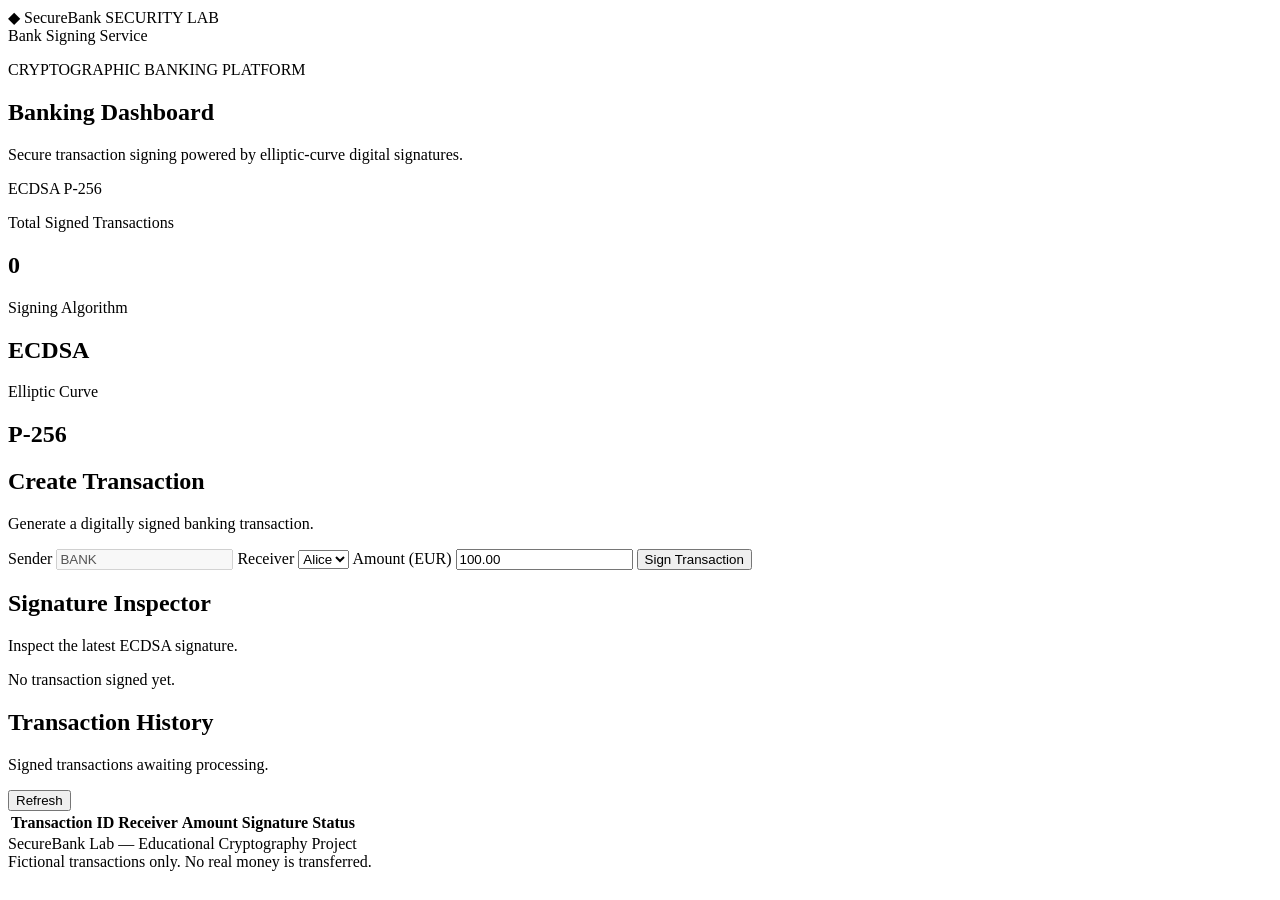
==== frontend/index.html @ b235e4d7 "Phase 3: Implement banking website and ECDSA signing API" ====
<!DOCTYPE html>
<html lang="en">
<head>
    <meta charset="UTF-8">
    <meta name="viewport" content="width=device-width, initial-scale=1.0">

    <title>SecureBank | ECDSA Security Lab</title>

    <link rel="stylesheet" href="/style.css">
</head>

<body>

    <header class="navbar">
        <div class="brand">
            <span class="brand-icon">◆</span>
            SecureBank
            <span class="lab-badge">SECURITY LAB</span>
        </div>

        <div class="nav-right">
            <span class="status-dot"></span>
            <span>Bank Signing Service</span>
        </div>
    </header>

    <main class="container">

        <section class="hero">
            <div>
                <p class="eyebrow">CRYPTOGRAPHIC BANKING PLATFORM</p>
                <h1>Banking Dashboard</h1>
                <p class="subtitle">
                    Secure transaction signing powered by
                    elliptic-curve digital signatures.
                </p>
            </div>

            <div class="mode-badge">
                ECDSA P-256
            </div>
        </section>

        <section class="stats">

            <div class="stat-card">
                <p>Total Signed Transactions</p>
                <h2 id="totalTransactions">0</h2>
            </div>

            <div class="stat-card">
                <p>Signing Algorithm</p>
                <h2>ECDSA</h2>
            </div>

            <div class="stat-card">
                <p>Elliptic Curve</p>
                <h2>P-256</h2>
            </div>

        </section>

        <section class="grid">

            <div class="card">

                <h2>Create Transaction</h2>

                <p class="card-description">
                    Generate a digitally signed banking transaction.
                </p>

                <form id="transactionForm">

                    <label>Sender</label>
                    <input
                        type="text"
                        value="BANK"
                        disabled
                    >

                    <label>Receiver</label>

                    <select id="receiver" required>
                        <option value="ALICE">Alice</option>
                        <option value="BOB">Bob</option>
                    </select>

                    <label>Amount (EUR)</label>

                    <input
                        type="number"
                        id="amount"
                        min="0.01"
                        step="0.01"
                        value="100.00"
                        required
                    >

                    <button type="submit" id="signButton">
                        Sign Transaction
                    </button>

                </form>

                <div id="message"></div>

            </div>

            <div class="card">

                <h2>Signature Inspector</h2>

                <p class="card-description">
                    Inspect the latest ECDSA signature.
                </p>

                <div id="signatureResult" class="empty-state">
                    No transaction signed yet.
                </div>

            </div>

        </section>

        <section class="card history-card">

            <div class="section-heading">
                <div>
                    <h2>Transaction History</h2>
                    <p class="card-description">
                        Signed transactions awaiting processing.
                    </p>
                </div>

                <button
                    class="secondary-button"
                    onclick="loadTransactions()"
                >
                    Refresh
                </button>
            </div>

            <div class="table-wrapper">

                <table>

                    <thead>
                        <tr>
                            <th>Transaction ID</th>
                            <th>Receiver</th>
                            <th>Amount</th>
                            <th>Signature</th>
                            <th>Status</th>
                        </tr>
                    </thead>

                    <tbody id="transactionTable">
                    </tbody>

                </table>

            </div>

        </section>

        <footer>
            SecureBank Lab — Educational Cryptography Project
            <br>
            Fictional transactions only. No real money is transferred.
        </footer>

    </main>

    <script src="/script.js"></script>

</body>
</html>
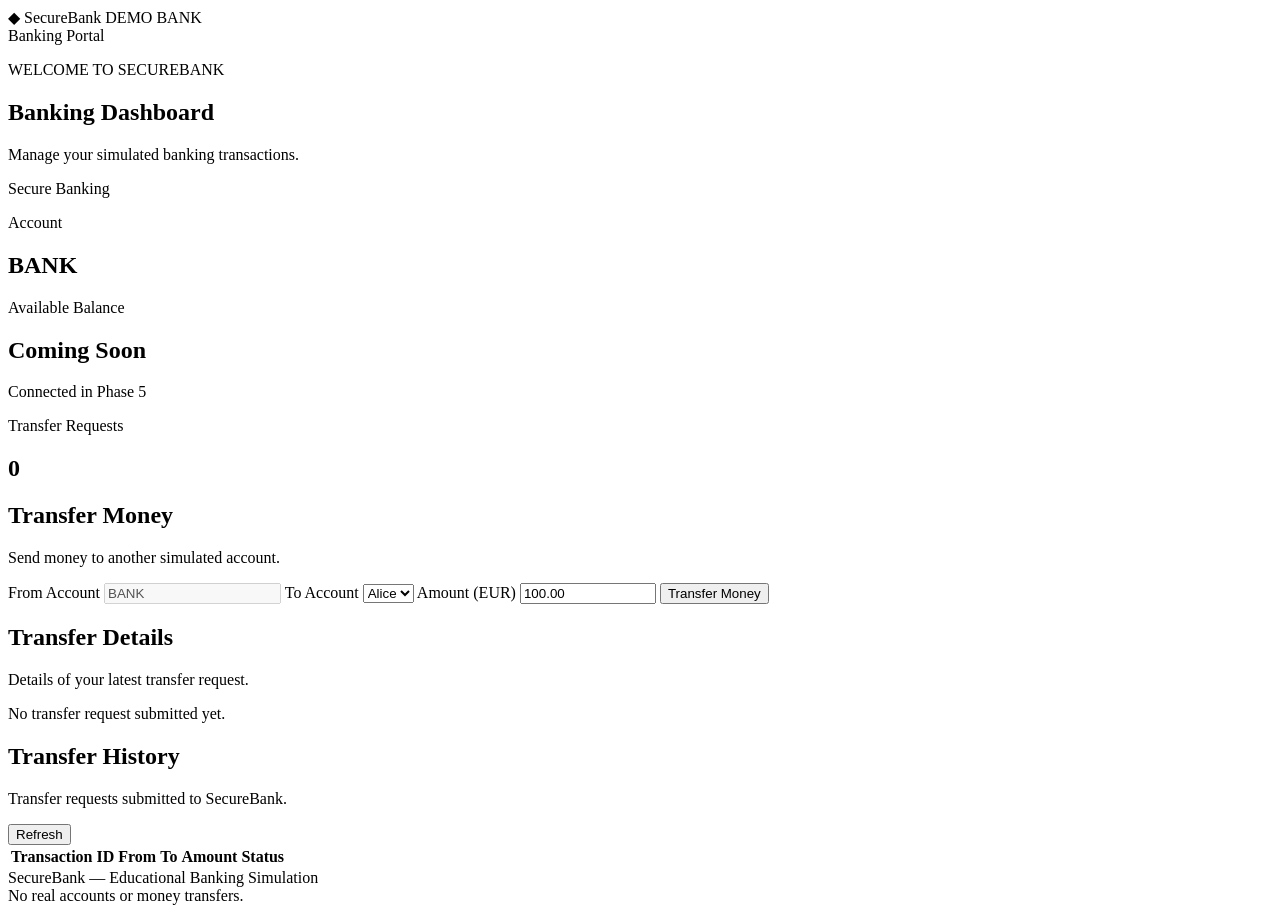
==== commit 319818ac: "Phase 3: Refactor banking UI for automatic ECDSA signing" ====
--- a/frontend/index.html
+++ b/frontend/index.html
@@ -4,23 +4,21 @@
     <meta charset="UTF-8">
     <meta name="viewport" content="width=device-width, initial-scale=1.0">
 
-    <title>SecureBank | ECDSA Security Lab</title>
-
+    <title>SecureBank | Banking Dashboard</title>
     <link rel="stylesheet" href="/style.css">
 </head>
 
 <body>
-
     <header class="navbar">
         <div class="brand">
             <span class="brand-icon">◆</span>
             SecureBank
-            <span class="lab-badge">SECURITY LAB</span>
+            <span class="lab-badge">DEMO BANK</span>
         </div>
 
         <div class="nav-right">
             <span class="status-dot"></span>
-            <span>Bank Signing Service</span>
+            <span>Banking Portal</span>
         </div>
     </header>
 
@@ -28,34 +26,34 @@
 
         <section class="hero">
             <div>
-                <p class="eyebrow">CRYPTOGRAPHIC BANKING PLATFORM</p>
+                <p class="eyebrow">WELCOME TO SECUREBANK</p>
                 <h1>Banking Dashboard</h1>
                 <p class="subtitle">
-                    Secure transaction signing powered by
-                    elliptic-curve digital signatures.
+                    Manage your simulated banking transactions.
                 </p>
             </div>
 
             <div class="mode-badge">
-                ECDSA P-256
+                Secure Banking
             </div>
         </section>
 
         <section class="stats">
 
             <div class="stat-card">
-                <p>Total Signed Transactions</p>
-                <h2 id="totalTransactions">0</h2>
+                <p>Account</p>
+                <h2>BANK</h2>
             </div>
 
             <div class="stat-card">
-                <p>Signing Algorithm</p>
-                <h2>ECDSA</h2>
+                <p>Available Balance</p>
+                <h2>Coming Soon</h2>
+                <p>Connected in Phase 5</p>
             </div>
 
             <div class="stat-card">
-                <p>Elliptic Curve</p>
-                <h2>P-256</h2>
+                <p>Transfer Requests</p>
+                <h2 id="totalTransfers">0</h2>
             </div>
 
         </section>
@@ -64,59 +62,59 @@
 
             <div class="card">
 
-                <h2>Create Transaction</h2>
+                <h2>Transfer Money</h2>
 
                 <p class="card-description">
-                    Generate a digitally signed banking transaction.
+                    Send money to another simulated account.
                 </p>
 
-                <form id="transactionForm">
+                <form id="transferForm">
 
-                    <label>Sender</label>
+                    <label for="sender">From Account</label>
                     <input
                         type="text"
+                        id="sender"
                         value="BANK"
                         disabled
                     >
 
-                    <label>Receiver</label>
-
+                    <label for="receiver">To Account</label>
                     <select id="receiver" required>
                         <option value="ALICE">Alice</option>
                         <option value="BOB">Bob</option>
                     </select>
 
-                    <label>Amount (EUR)</label>
-
+                    <label for="amount">Amount (EUR)</label>
                     <input
                         type="number"
                         id="amount"
                         min="0.01"
+                        max="9999999999.99"
                         step="0.01"
                         value="100.00"
                         required
                     >
 
-                    <button type="submit" id="signButton">
-                        Sign Transaction
+                    <button type="submit" id="transferButton">
+                        Transfer Money
                     </button>
 
                 </form>
 
-                <div id="message"></div>
+                <div id="message" role="status"></div>
 
             </div>
 
             <div class="card">
 
-                <h2>Signature Inspector</h2>
+                <h2>Transfer Details</h2>
 
                 <p class="card-description">
-                    Inspect the latest ECDSA signature.
+                    Details of your latest transfer request.
                 </p>
 
-                <div id="signatureResult" class="empty-state">
-                    No transaction signed yet.
+                <div id="transferResult" class="empty-state">
+                    No transfer request submitted yet.
                 </div>
 
             </div>
@@ -127,52 +125,47 @@
 
             <div class="section-heading">
                 <div>
-                    <h2>Transaction History</h2>
+                    <h2>Transfer History</h2>
                     <p class="card-description">
-                        Signed transactions awaiting processing.
+                        Transfer requests submitted to SecureBank.
                     </p>
                 </div>
 
                 <button
                     class="secondary-button"
-                    onclick="loadTransactions()"
+                    id="refreshButton"
+                    type="button"
                 >
                     Refresh
                 </button>
             </div>
 
             <div class="table-wrapper">
-
                 <table>
-
                     <thead>
                         <tr>
                             <th>Transaction ID</th>
-                            <th>Receiver</th>
+                            <th>From</th>
+                            <th>To</th>
                             <th>Amount</th>
-                            <th>Signature</th>
                             <th>Status</th>
                         </tr>
                     </thead>
 
-                    <tbody id="transactionTable">
-                    </tbody>
-
+                    <tbody id="transferTable"></tbody>
                 </table>
-
             </div>
 
         </section>
 
         <footer>
-            SecureBank Lab — Educational Cryptography Project
+            SecureBank — Educational Banking Simulation
             <br>
-            Fictional transactions only. No real money is transferred.
+            No real accounts or money transfers.
         </footer>
 
     </main>
 
     <script src="/script.js"></script>
-
 </body>
 </html>
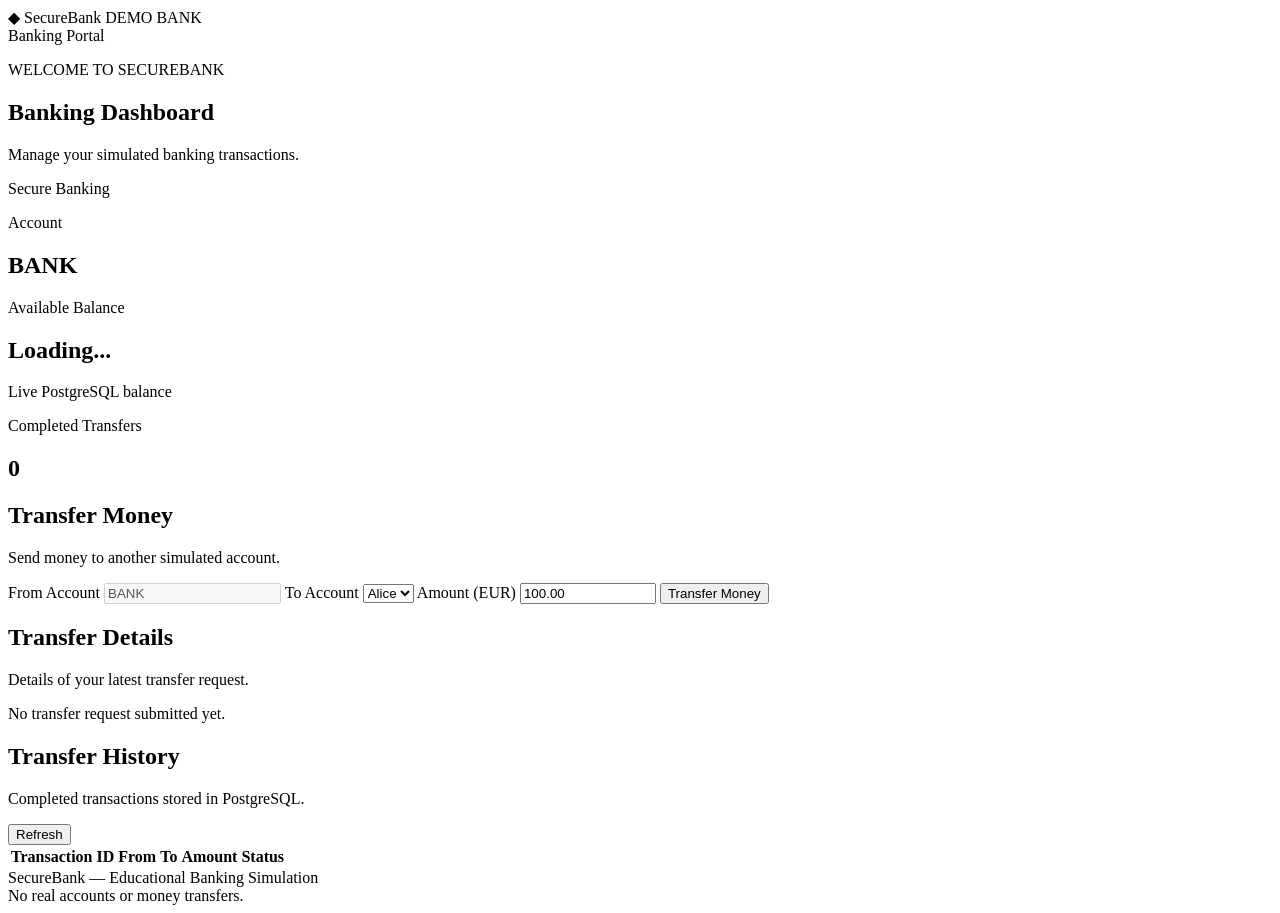
==== commit 1e42b549: "Implement ECDSA transaction verification and PostgreSQL integration" ====
--- a/frontend/index.html
+++ b/frontend/index.html
@@ -1,3 +1,4 @@
+
 <!DOCTYPE html>
 <html lang="en">
 <head>
@@ -47,12 +48,12 @@
 
             <div class="stat-card">
                 <p>Available Balance</p>
-                <h2>Coming Soon</h2>
-                <p>Connected in Phase 5</p>
+                <h2 id="balance-bank">Loading...</h2>
+                <p>Live PostgreSQL balance</p>
             </div>
 
             <div class="stat-card">
-                <p>Transfer Requests</p>
+                <p>Completed Transfers</p>
                 <h2 id="totalTransfers">0</h2>
             </div>
 
@@ -127,7 +128,7 @@
                 <div>
                     <h2>Transfer History</h2>
                     <p class="card-description">
-                        Transfer requests submitted to SecureBank.
+                        Completed transactions stored in PostgreSQL.
                     </p>
                 </div>
 
@@ -169,3 +170,4 @@
     <script src="/script.js"></script>
 </body>
 </html>
+
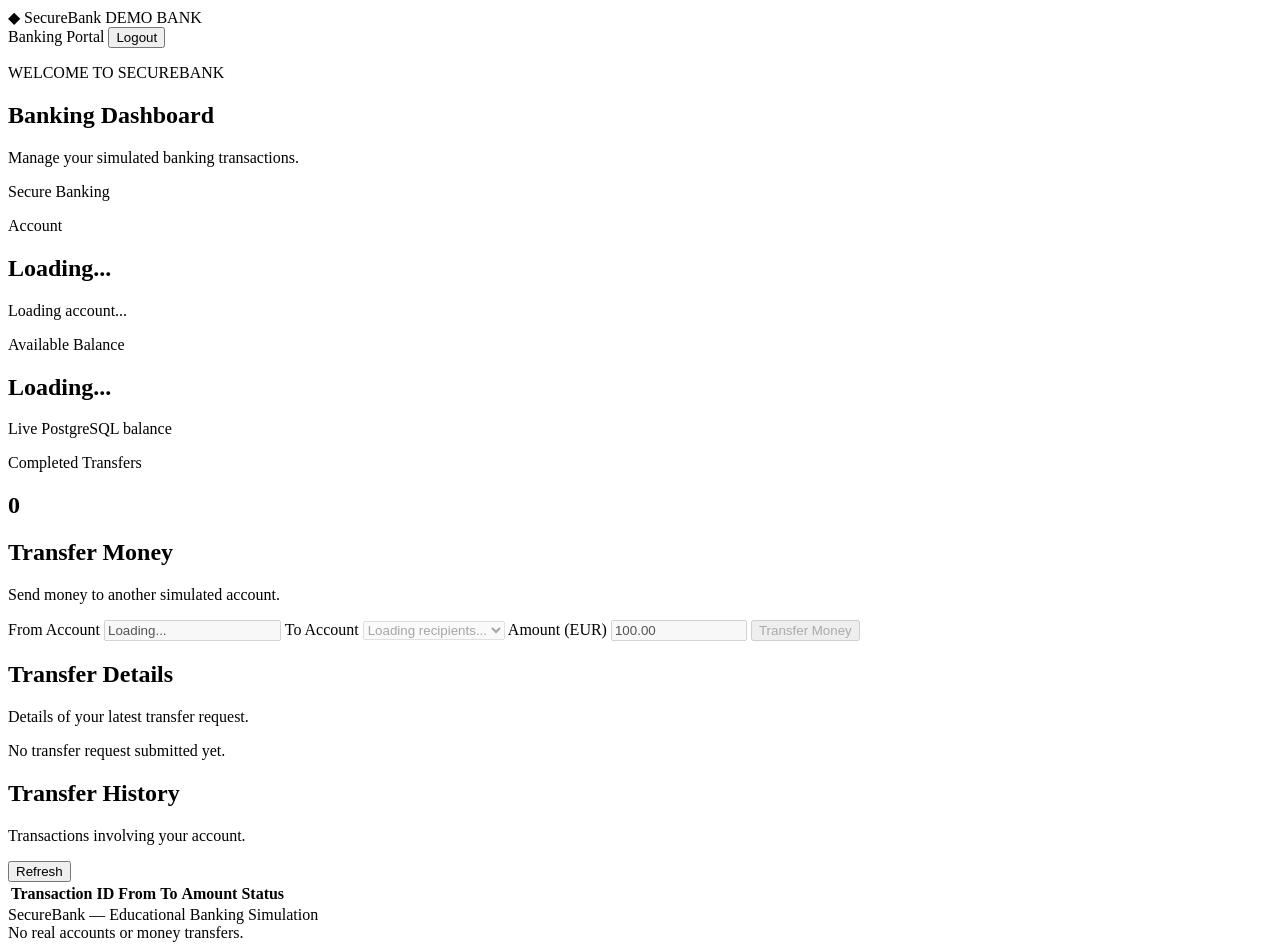
==== commit f30c18c0: "feat: implement authenticated banking transfers with ECDSA and PostgreSQL" ====
--- a/frontend/index.html
+++ b/frontend/index.html
@@ -19,7 +19,14 @@
 
         <div class="nav-right">
             <span class="status-dot"></span>
-            <span>Banking Portal</span>
+            <span id="navUsername">Banking Portal</span>
+            <button
+                type="button"
+                class="secondary-button"
+                id="logoutButton"
+            >
+                Logout
+            </button>
         </div>
     </header>
 
@@ -43,12 +50,13 @@
 
             <div class="stat-card">
                 <p>Account</p>
-                <h2>BANK</h2>
+                <h2 id="currentUsername">Loading...</h2>
+                <p id="accountNumber">Loading account...</p>
             </div>
 
             <div class="stat-card">
                 <p>Available Balance</p>
-                <h2 id="balance-bank">Loading...</h2>
+                <h2 id="currentBalance">Loading...</h2>
                 <p>Live PostgreSQL balance</p>
             </div>
 
@@ -75,14 +83,13 @@
                     <input
                         type="text"
                         id="sender"
-                        value="BANK"
+                        value="Loading..."
                         disabled
                     >
 
                     <label for="receiver">To Account</label>
-                    <select id="receiver" required>
-                        <option value="ALICE">Alice</option>
-                        <option value="BOB">Bob</option>
+                    <select id="receiver" required disabled>
+                        <option value="">Loading recipients...</option>
                     </select>
 
                     <label for="amount">Amount (EUR)</label>
@@ -94,9 +101,10 @@
                         step="0.01"
                         value="100.00"
                         required
+                        disabled
                     >
 
-                    <button type="submit" id="transferButton">
+                    <button type="submit" id="transferButton" disabled>
                         Transfer Money
                     </button>
 
@@ -128,7 +136,7 @@
                 <div>
                     <h2>Transfer History</h2>
                     <p class="card-description">
-                        Completed transactions stored in PostgreSQL.
+                        Transactions involving your account.
                     </p>
                 </div>
 
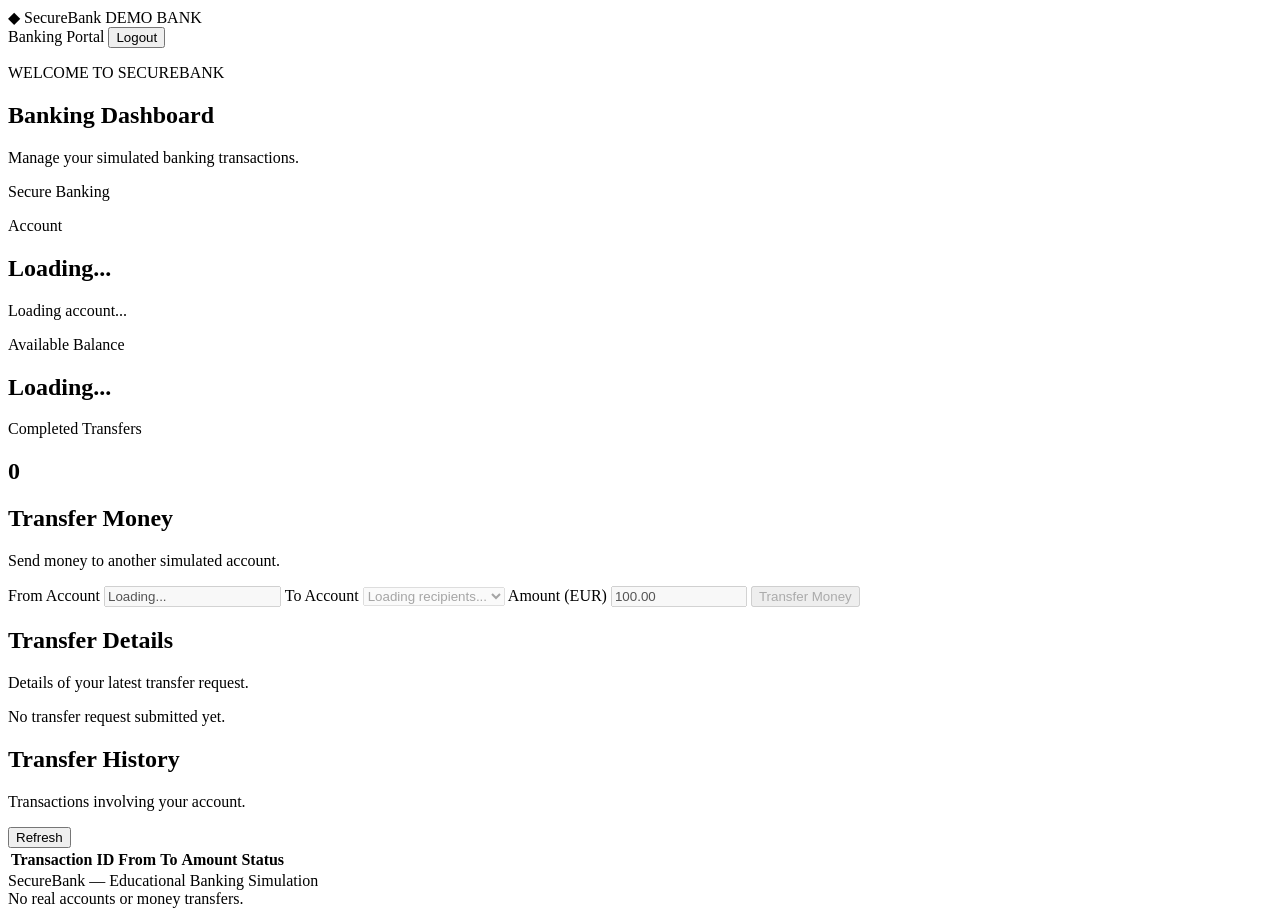
==== commit 6dd76105: "we can forge transactions now" ====
--- a/frontend/index.html
+++ b/frontend/index.html
@@ -57,7 +57,7 @@
             <div class="stat-card">
                 <p>Available Balance</p>
                 <h2 id="currentBalance">Loading...</h2>
-                <p>Live PostgreSQL balance</p>
+               <!-- <p>Live PostgreSQL balance</p>-->
             </div>
 
             <div class="stat-card">
